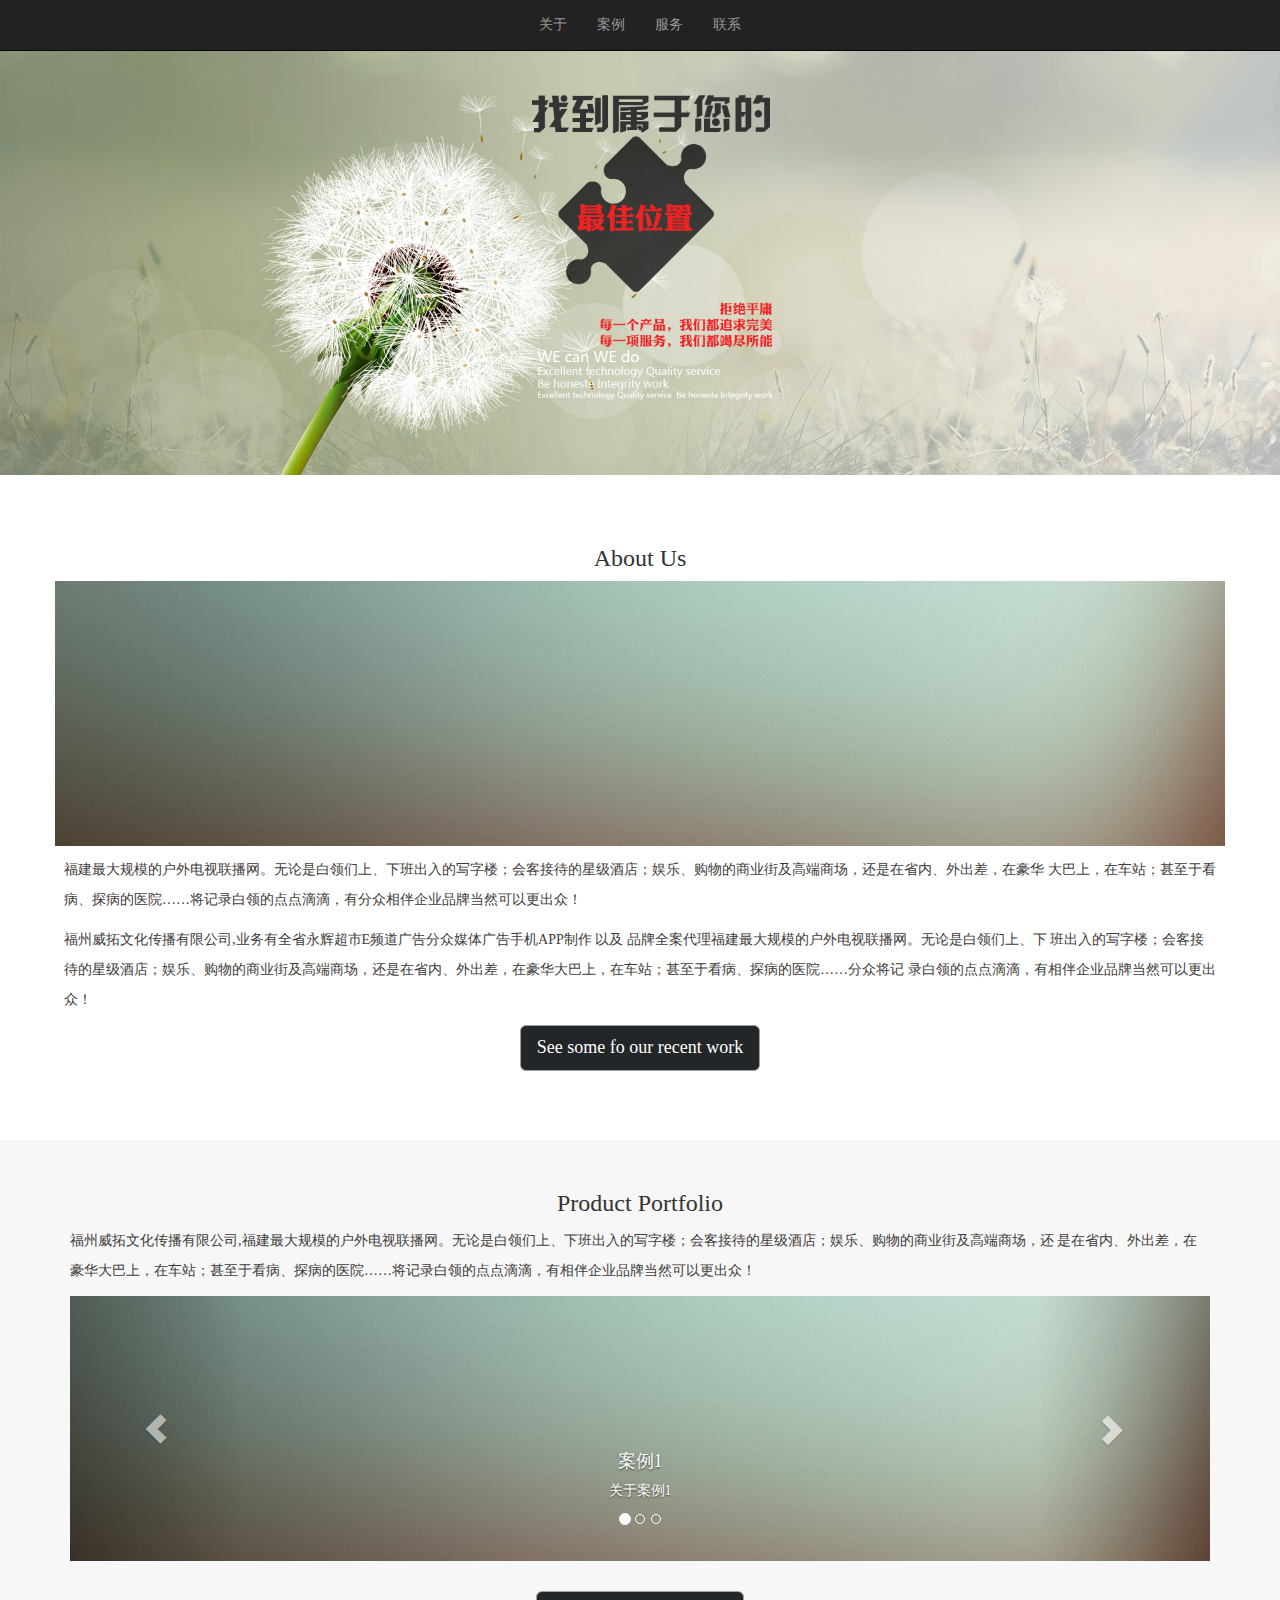
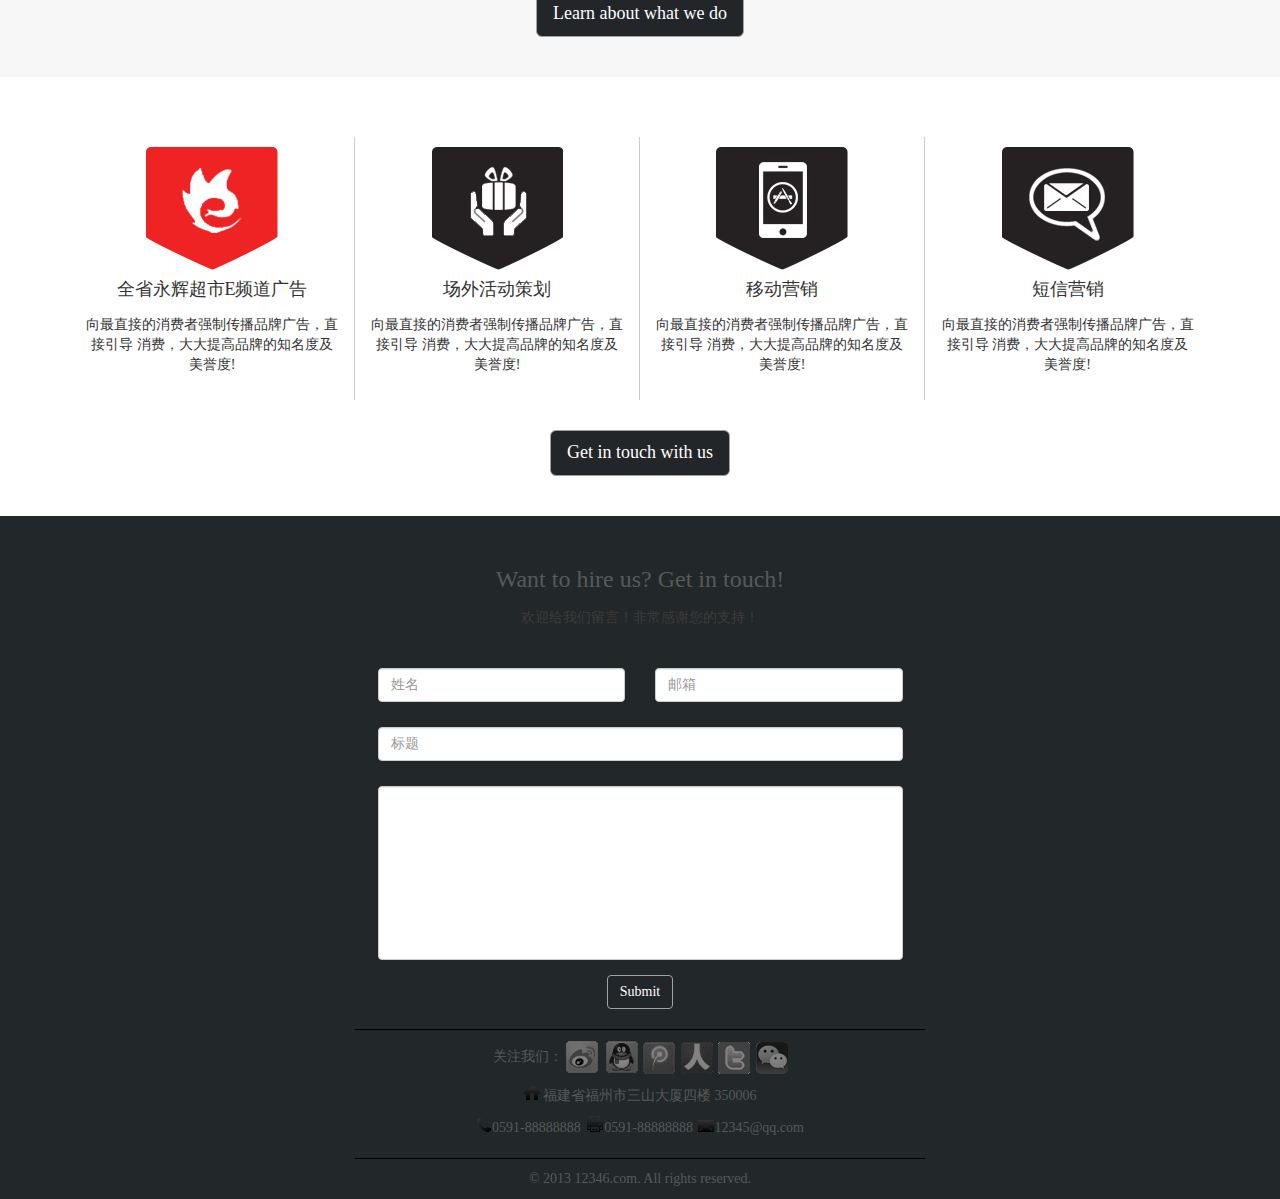
==== demo1/index.html @ 5a8b083c "添加demo1" ====
<!DOCTYPE html>
<html lang="en">
<head>
	<meta charset="UTF-8">
	 <meta name="viewport" content="target-densitydpi=device-dpi, initial-scale=1.0, minimum-scale=1.0, maximum-scale=1.0, user-scalable=no">
	<title>Document</title>
	<link href="css/bootstrap.min.css" rel="stylesheet">
	<style>
	body{
		font-family: "微软雅黑";
		overflow-x:hidden; 
	} 

	.navbar-center {
		  display: inline-block;
		  float: none;
		  vertical-align: top;
	}

	.navbar-collapse-center {
	  	text-align: center;
	}
	/* 自定义按钮 */
	.btn-black{
		background-color: #222628;
    	border-color: #A2A1A2;
    	color: #fff;
    	display: table;
	    width: auto;
	    margin-left: auto;
	    margin-right: auto;
	}
	
	.figure{
		margin-top: 50px;
	}
	/* 去除默认边框 */
	.thumbnail{
		border: 0px solid transparent !important;
		padding: 0px  !important;
	}
	
	#about,#product,#service,#contact{
		padding: 30px 0;
	}

	 .caption .tee{
		line-height: 30px;
		color:#3F3B3A;
	}
	#product{
		background:#F7F7F7; 
	}
	.carousel{
		height: 200px;
		margin-bottom: 30px;
	}
	#contact{
		background-color: #222729;color: #555A5C;padding-bottom: 0;
	}
	</style>
</head>
<body>
	<nav class="navbar navbar-inverse navbar-fixed-top">
		<div class="container">
			<div class="navbar-header">
		      <button type="button" class="navbar-toggle collapsed" data-toggle="collapse" data-target="#bs-example-navbar-collapse-1" aria-expanded="false">
		        <span class="sr-only">Toggle navigation</span>
		        <span class="icon-bar"></span>
		        <span class="icon-bar"></span>
		        <span class="icon-bar"></span>
		      </button>
		    </div>
		    <div class="collapse navbar-collapse navbar-collapse-center" id="bs-example-navbar-collapse-1">
		      <ul class="nav navbar-nav navbar-center">
		        <li ><a href="#about">关于 <span class="sr-only">(current)</span></a></li>
		        <li><a href="#product">案例</a></li>
		        <li><a href="#service" >服务</a></li>
		        <li><a href="#contact" >联系</a></li>
		      </ul>
		    </div>
		</div>
		
	</nav>

	<div class="figure">
		<div class="thumbnail">
				<img src="img/pgy.jpg" alt="蒲公英" >
		</div>
	</div>

	<div class="container" id="about">
		<div class="row clearfix">
			<div class="col-md-12 column">
				<div class="row">
					<div class="col-md-12">
						<div class="thumbnail ">
							<h3 class="text-center">About Us</h3>
							<img alt="300x200" src="img/mm.jpg" />
							<div class="caption">
								<p class="tee">
									福建最大规模的户外电视联播网。无论是白领们上、下班出入的写字楼；会客接待的星级酒店；娱乐、购物的商业街及高端商场，还是在省内、外出差，在豪华
大巴上，在车站；甚至于看病、探病的医院……将记录白领的点点滴滴，有分众相伴企业品牌当然可以更出众！
								</p>
								<p class="tee">
福州威拓文化传播有限公司,业务有全省永辉超市E频道广告分众媒体广告手机APP制作 以及 品牌全案代理福建最大规模的户外电视联播网。无论是白领们上、下
班出入的写字楼；会客接待的星级酒店；娱乐、购物的商业街及高端商场，还是在省内、外出差，在豪华大巴上，在车站；甚至于看病、探病的医院……分众将记
录白领的点点滴滴，有相伴企业品牌当然可以更出众！
								</p>
								<p>
									 <a class="btn btn-black btn-lg " href="#">See some fo our recent work</a>
								</p>
							</div>
						</div>
					</div>
				</div>
			</div>
		</div>
	</div>
	<div  id="product">
		<div class="container">
			<div class="row clearfix">
				<div class="col-md-12 column">
					<div class="row">
						<div class="col-md-12">
							
								<h3 class="text-center">Product Portfolio</h3>
								<div class="caption">
									<p class="tee">
										福州威拓文化传播有限公司,福建最大规模的户外电视联播网。无论是白领们上、下班出入的写字楼；会客接待的星级酒店；娱乐、购物的商业街及高端商场，还
是在省内、外出差，在豪华大巴上，在车站；甚至于看病、探病的医院……将记录白领的点点滴滴，有相伴企业品牌当然可以更出众！
									</p>
									
								</div>
								<div class="carousel slide" id="carousel-186128">
										<ol class="carousel-indicators">
											<li class="active" data-slide-to="0" data-target="#carousel-186128">
											</li>
											<li data-slide-to="1" data-target="#carousel-186128">
											</li>
											<li data-slide-to="2" data-target="#carousel-186128">
											</li>
										</ol>
										<div class="carousel-inner">
											<div class="item active">
												<img alt="" src="img/mm.jpg" />
												<div class="carousel-caption">
													<h4>
														案例1
													</h4>
													<p>
														关于案例1
													</p>
												</div>
											</div>
											<div class="item">
												<img alt="" src="img/mm.jpg" />
												<div class="carousel-caption">
													<h4>
														案例2
													</h4>
													<p>
														关于案例2
													</p>
												</div>
											</div>
											<div class="item">
												<img alt="" src="img/mm.jpg" />
												<div class="carousel-caption">
													<h4>
														案例3
													</h4>
													<p>
														关于案例3
													</p>
												</div>
											</div>
										</div> 
										<a class="left carousel-control" href="#carousel-186128" data-slide="prev"><span class="glyphicon glyphicon-chevron-left"></span></a> <a class="right carousel-control" href="#carousel-186128" data-slide="next"><span class="glyphicon glyphicon-chevron-right"></span></a>
									</div>
									<p>
										 <a class="btn btn-black btn-lg " href="#">Learn about what we do</a>
									</p>
						</div>
					</div>
				</div>
			</div>
		</div>
	</div>
	<style>
	.ad ul{
		margin: 0;
		padding: 0;
	}
	.ad ul li{
			float: left;			
			list-style: none;
			text-align: center;
			padding: 10px;
			margin: 30px 0;
		}
	.ad ul p{
		padding: 5px;
	}
	.carousel{
			height: 265px;
		}

	.carousel .item img{
			height: 265px;
		}
	@media screen and (max-width:768px) {
		.ad ul li{
			width: 50%;
		}
		
	}
	@media screen and (max-width:480px) {
		.ad ul li{
			width: 100%;
		}
	}

	@media screen and (min-width:768px) {
		.ad ul li{
			width: 25%;
			border-right:1px solid #ccc;
			box-sizing:border-box;

		}
		.ad ul li:last-child{
			border-right:0;
		}
	}
	label{
		text-indent: -99999px;
	}
	textarea{
		resize:none;
		overflow-x:hidden
	}
	</style>
	<div  id="service">
		<div class="container">
			<div class="row clearfix">
				<div class="col-md-12 column">
					<div class="row">
						<div class="col-md-12">
							<div class="ad">
								<ul>
									<li >
										<img src="img/h1.jpg" alt="h1">
										<h4>全省永辉超市E频道广告</h4>
										<p>向最直接的消费者强制传播品牌广告，直接引导 消费，大大提高品牌的知名度及美誉度!</p>
									</li>
									<li>
										<img src="img/b1.jpg" alt="b1">
										<h4>场外活动策划</h4>
										<p>向最直接的消费者强制传播品牌广告，直接引导 消费，大大提高品牌的知名度及美誉度! </p>
									</li>
									<li>
										<img src="img/b2.jpg" alt="b2">
										<h4>移动营销</h4>
										<p>向最直接的消费者强制传播品牌广告，直接引导 消费，大大提高品牌的知名度及美誉度!</p>
									</li>
									<li>
										<img src="img/b3.jpg" alt="b3">
										<h4>短信营销</h4>
										<p>向最直接的消费者强制传播品牌广告，直接引导 消费，大大提高品牌的知名度及美誉度! </p>
									</li>
								</ul>
							</div>
							<p>
								 <a class="btn btn-black btn-lg " href="#">Get in touch with us</a>
							</p>
							
						</div>
					</div>
				</div>
			</div>
		</div>
	</div>
	<div  id="contact">
		<div class="container">
			<div class="row clearfix">
				<div class="col-md-12 column">
					<div class="row">
						<div class="col-md-12">
							
								<h3 class="text-center">Want to hire us? Get in touch!</h3>
								<div class="caption">
									<p class="tee text-center">
										欢迎给我们留言！非常感谢您的支持！
									</p>
								</div>
								<form role="form">
									<div class="form-group">
										<div class="row">
											<div class="col-md-6 col-md-offset-3">
												<div class="col-md-6">
													<label for="exampleInputName">姓名</label><input class="form-control" id="exampleInputEmail1" type="text"  placeholder="姓名" />
												</div>
												<div class="col-md-6">
													<label for="exampleInputEmail">邮箱</label><input class="form-control" id="exampleInputEmail1" type="email"  placeholder="邮箱" />
												</div>
											</div>
											<div class="col-md-6 col-md-offset-3">
												<div class="col-md-12">
												 <label for="exampleInputTitle">标题</label><input class="form-control" id="exampleInputPassword1" type="text" placeholder="标题"  />
												 </div>
												 <div class="col-md-12">
												 	 <label for="exampleInputCenter">内容</label>
													 <textarea rows="8" class="form-control"></textarea>
												</div>
												
											</div>										
										 </div>

									</div>
									<button type="submit" class="btn btn-black center-block">Submit</button>
								</form>
								<div class="col-md-6 col-md-offset-3 link-box ">
									<p class="text-center link">
									关注我们：
									<a href="" class="wb">微博</a>
									<a href="" class="qq">QQ</a>
									<a href="" class="twb">腾讯微博</a>
									<a href="" class="rr">人人</a>
									<a href="" class="bt">比特</a>
									<a href="" class="wx">微信</a>
									</p>
									<p class="text-center">
										<i class="home"></i>
									福建省福州市三山大厦四楼  350006
									</p>
									<p class="text-center">
										<i class="phone"></i><span>0591-88888888 </span>
										<i class="stamp"></i><span>0591-88888888 </span>
										<i class="email"></i><span>12345@qq.com </span>
									</p>
								</div>
								<div class="col-md-6 col-md-offset-3">
									<p class="text-center vfooter">© 2013 12346.com. All rights reserved.</p>
								</div>
						</div>
					</div>
				</div>
			</div>
		</div>
	</div>
	<style>
		.link-box{
			margin-top: 20px;
			padding: 10px 0;
			border-top: 1px solid #000;
			border-bottom: 1px solid #000;

		}
		.link{
			line-height: 34px;
		}
		.link a{
			display: inline-block;
			height: 34px;
			width: 34px;
			text-indent: -9999px;
		}
		.wb{
			background: url(img/wei1.png) 0 1px;
		}
		.qq{
			background: url(img/wei1.png) -36px 0;
		}
		.twb{
			background: url(img/wei1.png) -74px 0;
		}
		.rr{
			background: url(img/wei1.png) -112px 0;
		}
		.bt{
			background: url(img/wei1.png) -150px 0;
		}
		.wx{
			background: url(img/wei1.png) -188px 0;
		}
		.wb:hover{
			background: url(img/wei.png) 0 1px;
		}
		.qq:hover{
			background: url(img/wei.png) -36px 0;
		}
		.twb:hover{
			background: url(img/wei.png) -74px 0;
		}
		.rr:hover{
			background: url(img/wei.png) -112px 0;
		}
		.bt:hover{
			background: url(img/wei.png) -150px 0;
		}
		.wx:hover{
			background: url(img/wei.png) -188px 0;
		}
		.home{
			display: inline-block;
			width: 16px;
			height: 16px;
			background: url(img/sc.png) 0 0;
		}
		.phone{
			display: inline-block;
			width: 16px;
			height: 16px;
			background: url(img/sc.png) -16px 0;
		}
		.stamp{
			display: inline-block;
			width: 20px;
			height: 16px;
			background: url(img/sc.png) -32px 0;
		}
		.email{
			display: inline-block;
			width: 18px;
			height: 16px;
			background: url(img/sc.png) -51px 0;
		}
		.vfooter{
			margin-top: 10px;
		}
	</style>
	<script src="js/jquery-1.11.1.min.js"></script>
   	<script src="js/bootstrap.min.js"></script>
</body>
</html>
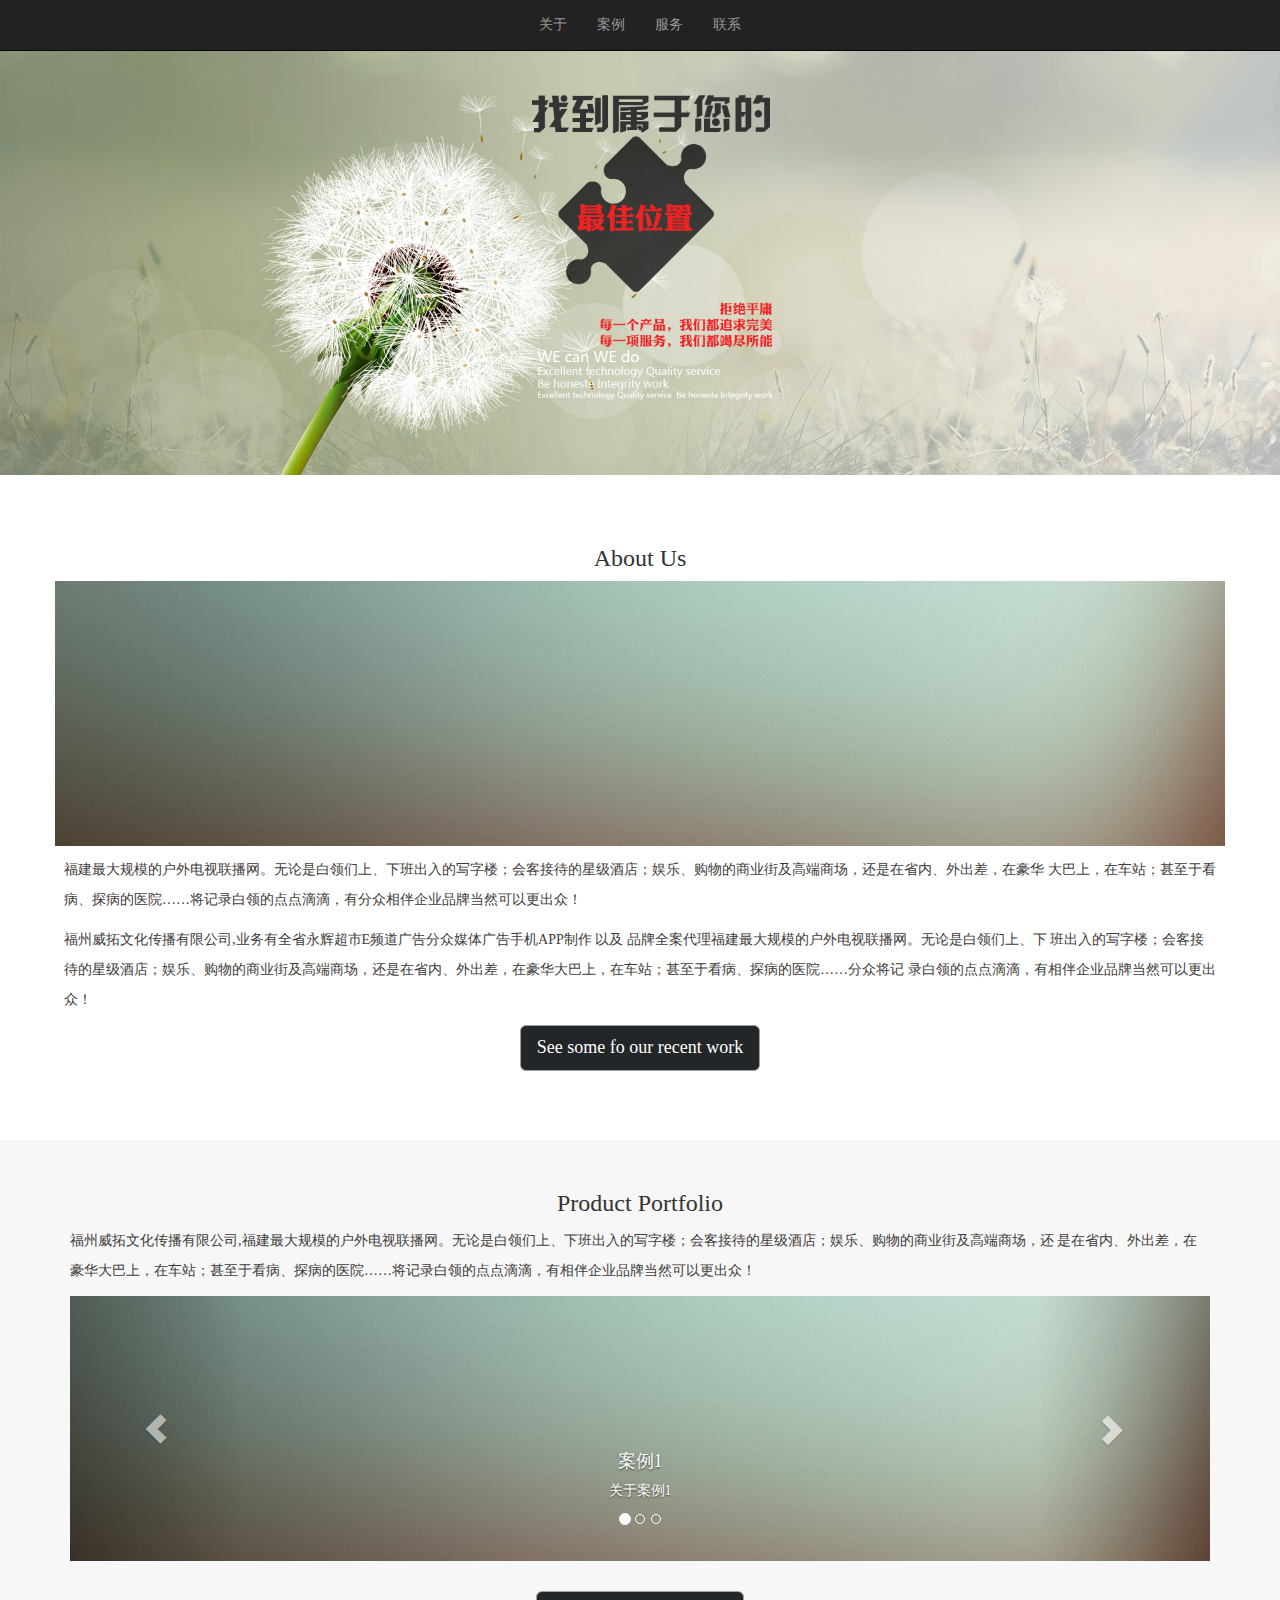
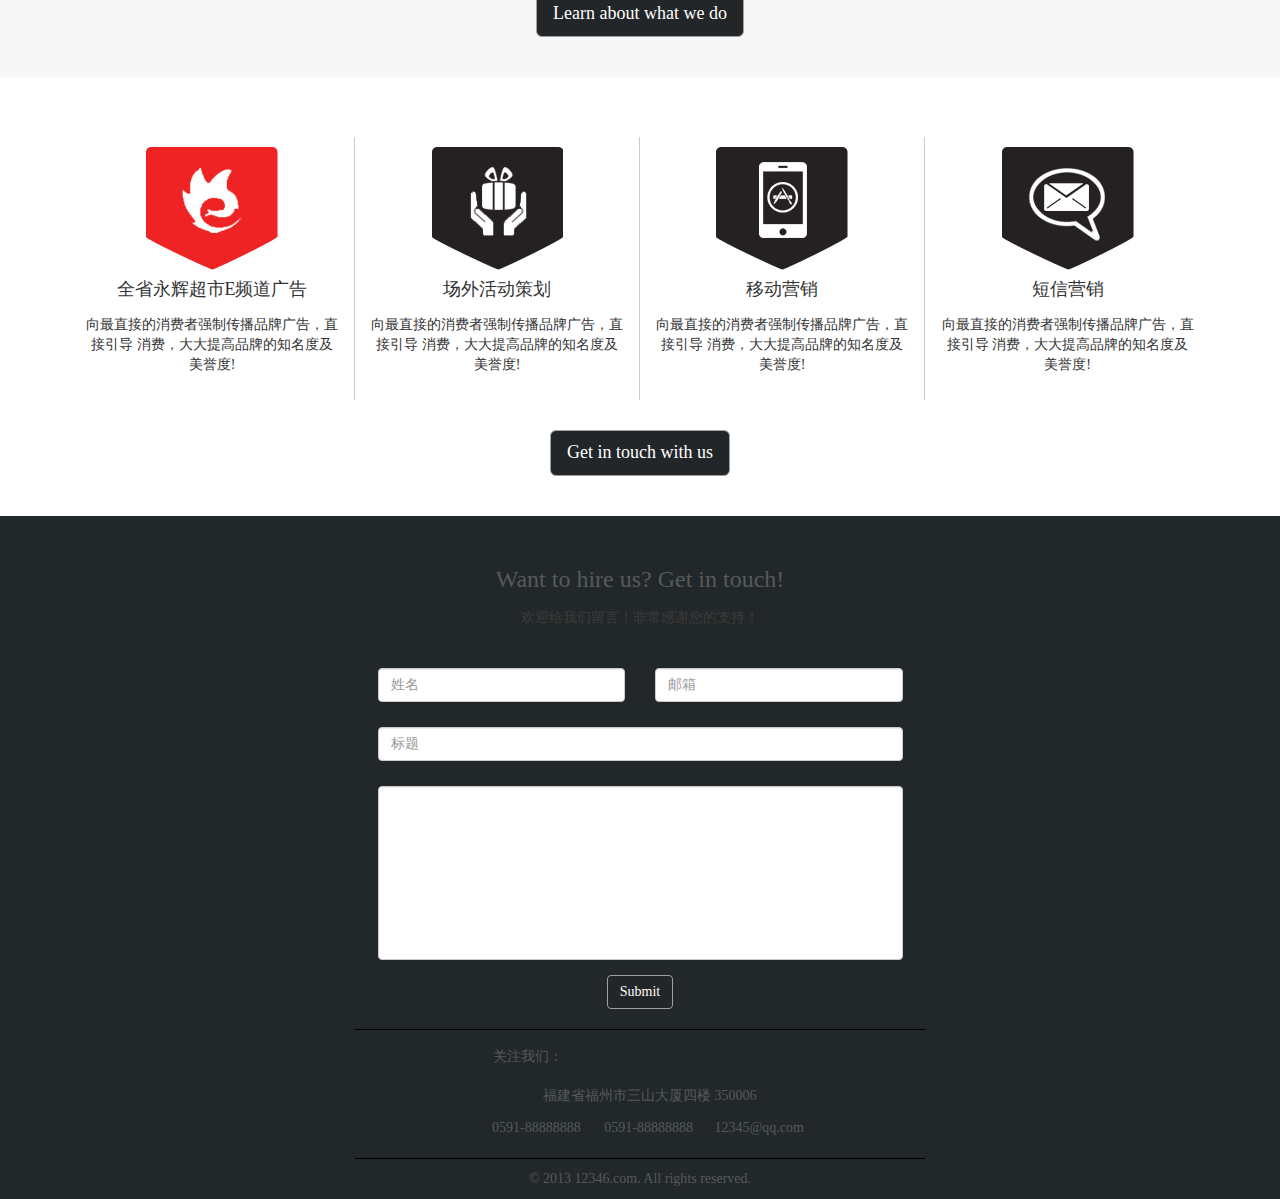
==== commit 1f17932a: "添加css样式" ====
--- a/demo1/index.html
+++ b/demo1/index.html
@@ -3,62 +3,10 @@
 <head>
 	<meta charset="UTF-8">
 	 <meta name="viewport" content="target-densitydpi=device-dpi, initial-scale=1.0, minimum-scale=1.0, maximum-scale=1.0, user-scalable=no">
-	<title>Document</title>
+	<title>demo1</title>
 	<link href="css/bootstrap.min.css" rel="stylesheet">
-	<style>
-	body{
-		font-family: "微软雅黑";
-		overflow-x:hidden; 
-	} 
-
-	.navbar-center {
-		  display: inline-block;
-		  float: none;
-		  vertical-align: top;
-	}
-
-	.navbar-collapse-center {
-	  	text-align: center;
-	}
-	/* 自定义按钮 */
-	.btn-black{
-		background-color: #222628;
-    	border-color: #A2A1A2;
-    	color: #fff;
-    	display: table;
-	    width: auto;
-	    margin-left: auto;
-	    margin-right: auto;
-	}
-	
-	.figure{
-		margin-top: 50px;
-	}
-	/* 去除默认边框 */
-	.thumbnail{
-		border: 0px solid transparent !important;
-		padding: 0px  !important;
-	}
-	
-	#about,#product,#service,#contact{
-		padding: 30px 0;
-	}
-
-	 .caption .tee{
-		line-height: 30px;
-		color:#3F3B3A;
-	}
-	#product{
-		background:#F7F7F7; 
-	}
-	.carousel{
-		height: 200px;
-		margin-bottom: 30px;
-	}
-	#contact{
-		background-color: #222729;color: #555A5C;padding-bottom: 0;
-	}
-	</style>
+	<link rel="stylesheet" href="css/demo.css">
+
 </head>
 <body>
 	<nav class="navbar navbar-inverse navbar-fixed-top">
@@ -187,59 +135,6 @@
 			</div>
 		</div>
 	</div>
-	<style>
-	.ad ul{
-		margin: 0;
-		padding: 0;
-	}
-	.ad ul li{
-			float: left;			
-			list-style: none;
-			text-align: center;
-			padding: 10px;
-			margin: 30px 0;
-		}
-	.ad ul p{
-		padding: 5px;
-	}
-	.carousel{
-			height: 265px;
-		}
-
-	.carousel .item img{
-			height: 265px;
-		}
-	@media screen and (max-width:768px) {
-		.ad ul li{
-			width: 50%;
-		}
-		
-	}
-	@media screen and (max-width:480px) {
-		.ad ul li{
-			width: 100%;
-		}
-	}
-
-	@media screen and (min-width:768px) {
-		.ad ul li{
-			width: 25%;
-			border-right:1px solid #ccc;
-			box-sizing:border-box;
-
-		}
-		.ad ul li:last-child{
-			border-right:0;
-		}
-	}
-	label{
-		text-indent: -99999px;
-	}
-	textarea{
-		resize:none;
-		overflow-x:hidden
-	}
-	</style>
 	<div  id="service">
 		<div class="container">
 			<div class="row clearfix">
@@ -348,87 +243,7 @@
 			</div>
 		</div>
 	</div>
-	<style>
-		.link-box{
-			margin-top: 20px;
-			padding: 10px 0;
-			border-top: 1px solid #000;
-			border-bottom: 1px solid #000;
-
-		}
-		.link{
-			line-height: 34px;
-		}
-		.link a{
-			display: inline-block;
-			height: 34px;
-			width: 34px;
-			text-indent: -9999px;
-		}
-		.wb{
-			background: url(img/wei1.png) 0 1px;
-		}
-		.qq{
-			background: url(img/wei1.png) -36px 0;
-		}
-		.twb{
-			background: url(img/wei1.png) -74px 0;
-		}
-		.rr{
-			background: url(img/wei1.png) -112px 0;
-		}
-		.bt{
-			background: url(img/wei1.png) -150px 0;
-		}
-		.wx{
-			background: url(img/wei1.png) -188px 0;
-		}
-		.wb:hover{
-			background: url(img/wei.png) 0 1px;
-		}
-		.qq:hover{
-			background: url(img/wei.png) -36px 0;
-		}
-		.twb:hover{
-			background: url(img/wei.png) -74px 0;
-		}
-		.rr:hover{
-			background: url(img/wei.png) -112px 0;
-		}
-		.bt:hover{
-			background: url(img/wei.png) -150px 0;
-		}
-		.wx:hover{
-			background: url(img/wei.png) -188px 0;
-		}
-		.home{
-			display: inline-block;
-			width: 16px;
-			height: 16px;
-			background: url(img/sc.png) 0 0;
-		}
-		.phone{
-			display: inline-block;
-			width: 16px;
-			height: 16px;
-			background: url(img/sc.png) -16px 0;
-		}
-		.stamp{
-			display: inline-block;
-			width: 20px;
-			height: 16px;
-			background: url(img/sc.png) -32px 0;
-		}
-		.email{
-			display: inline-block;
-			width: 18px;
-			height: 16px;
-			background: url(img/sc.png) -51px 0;
-		}
-		.vfooter{
-			margin-top: 10px;
-		}
-	</style>
+
 	<script src="js/jquery-1.11.1.min.js"></script>
    	<script src="js/bootstrap.min.js"></script>
 </body>
--- a/demo1/css/demo.css
+++ b/demo1/css/demo.css
@@ -0,0 +1,182 @@
+body{
+		font-family: "微软雅黑";
+		overflow-x:hidden; 
+	} 
+
+.navbar-center {
+	  display: inline-block;
+	  float: none;
+	  vertical-align: top;
+}
+
+.navbar-collapse-center {
+  	text-align: center;
+}
+/* 自定义按钮 */
+.btn-black{
+	background-color: #222628;
+	border-color: #A2A1A2;
+	color: #fff;
+	display: table;
+    width: auto;
+    margin-left: auto;
+    margin-right: auto;
+}
+
+.figure{
+	margin-top: 50px;
+}
+/* 去除默认边框 */
+.thumbnail{
+	border: 0px solid transparent !important;
+	padding: 0px  !important;
+}
+
+#about,#product,#service,#contact{
+	padding: 30px 0;
+}
+
+ .caption .tee{
+	line-height: 30px;
+	color:#3F3B3A;
+}
+#product{
+	background:#F7F7F7; 
+}
+.carousel{
+	height: 200px;
+	margin-bottom: 30px;
+}
+#contact{
+	background-color: #222729;color: #555A5C;padding-bottom: 0;
+}
+	.ad ul{
+	margin: 0;
+	padding: 0;
+}
+.ad ul li{
+		float: left;			
+		list-style: none;
+		text-align: center;
+		padding: 10px;
+		margin: 30px 0;
+	}
+.ad ul p{
+	padding: 5px;
+}
+.carousel{
+		height: 265px;
+	}
+
+.carousel .item img{
+		height: 265px;
+	}
+@media screen and (max-width:768px) {
+	.ad ul li{
+		width: 50%;
+	}
+	
+}
+@media screen and (max-width:480px) {
+	.ad ul li{
+		width: 100%;
+	}
+}
+
+@media screen and (min-width:768px) {
+	.ad ul li{
+		width: 25%;
+		border-right:1px solid #ccc;
+		box-sizing:border-box;
+
+	}
+	.ad ul li:last-child{
+		border-right:0;
+	}
+}
+label{
+	text-indent: -99999px;
+}
+textarea{
+	resize:none;
+	overflow-x:hidden
+}
+.link-box{
+			margin-top: 20px;
+			padding: 10px 0;
+			border-top: 1px solid #000;
+			border-bottom: 1px solid #000;
+
+}
+.link{
+	line-height: 34px;
+}
+.link a{
+	display: inline-block;
+	height: 34px;
+	width: 34px;
+	text-indent: -9999px;
+}
+.wb{
+	background: url(img/wei1.png) 0 1px;
+}
+.qq{
+	background: url(img/wei1.png) -36px 0;
+}
+.twb{
+	background: url(img/wei1.png) -74px 0;
+}
+.rr{
+	background: url(img/wei1.png) -112px 0;
+}
+.bt{
+	background: url(img/wei1.png) -150px 0;
+}
+.wx{
+	background: url(img/wei1.png) -188px 0;
+}
+.wb:hover{
+	background: url(img/wei.png) 0 1px;
+}
+.qq:hover{
+	background: url(img/wei.png) -36px 0;
+}
+.twb:hover{
+	background: url(img/wei.png) -74px 0;
+}
+.rr:hover{
+	background: url(img/wei.png) -112px 0;
+}
+.bt:hover{
+	background: url(img/wei.png) -150px 0;
+}
+.wx:hover{
+	background: url(img/wei.png) -188px 0;
+}
+.home{
+	display: inline-block;
+	width: 16px;
+	height: 16px;
+	background: url(img/sc.png) 0 0;
+}
+.phone{
+	display: inline-block;
+	width: 16px;
+	height: 16px;
+	background: url(img/sc.png) -16px 0;
+}
+.stamp{
+	display: inline-block;
+	width: 20px;
+	height: 16px;
+	background: url(img/sc.png) -32px 0;
+}
+.email{
+	display: inline-block;
+	width: 18px;
+	height: 16px;
+	background: url(img/sc.png) -51px 0;
+}
+.vfooter{
+	margin-top: 10px;
+}